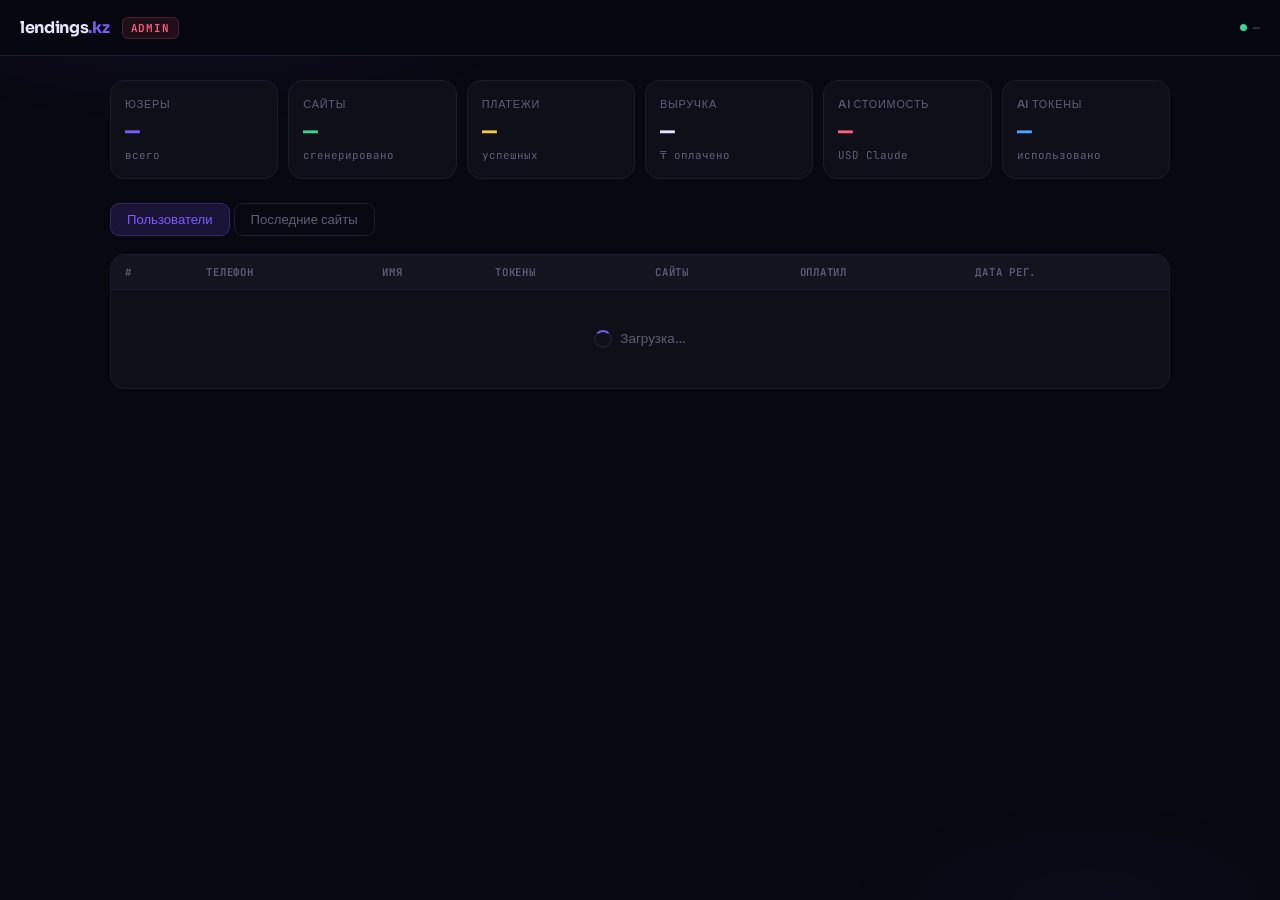
==== templates/admin.html @ 7bd2418b "Overhaul admin: user list, drill-down modal, token grant, payments - Stats: 6 cards (users, sites, p" ====
<!DOCTYPE html>
<html lang="ru">
<head>
<meta charset="UTF-8">
<meta name="viewport" content="width=device-width, initial-scale=1.0">
<title>Admin — lendings.kz</title>
<style>
  @import url('https://fonts.googleapis.com/css2?family=Sora:wght@300;400;500;600;700&family=JetBrains+Mono:wght@400;500&display=swap');
  :root {
    --bg:#080810; --surface:#0f0f18; --surface2:#14141e; --border:#1c1c2c;
    --accent:#7c5cff; --accent-glow:#7c5cff28;
    --text:#e8e4ff; --muted:#5e5e7a; --muted2:#3a3a55;
    --green:#34d896; --yellow:#f5c842; --blue:#4fa3ff; --red:#ff5f7e;
    --mono:'JetBrains Mono',monospace; --radius:14px;
  }
  *,*::before,*::after{margin:0;padding:0;box-sizing:border-box;}
  html{scroll-behavior:smooth;}
  body{font-family:'Sora',-apple-system,sans-serif;background:var(--bg);color:var(--text);min-height:100vh;overflow-x:hidden;}
  body::before{content:'';position:fixed;inset:0;pointer-events:none;z-index:0;
    background:radial-gradient(ellipse 50% 25% at 15% 0%,#7c5cff12 0%,transparent 55%),
               radial-gradient(ellipse 35% 20% at 85% 100%,#4fa3ff08 0%,transparent 55%);}

  /* Header */
  .header{position:sticky;top:0;z-index:100;background:#080810ee;backdrop-filter:blur(24px);
    border-bottom:1px solid var(--border);padding:0 20px;height:56px;
    display:flex;align-items:center;justify-content:space-between;}
  .header-left{display:flex;align-items:center;gap:12px;}
  .logo{font-size:1rem;font-weight:700;letter-spacing:-.02em;}
  .logo span{color:var(--accent);}
  .admin-badge{background:#ff5f7e18;border:1px solid #ff5f7e33;color:var(--red);
    border-radius:6px;padding:3px 8px;font-size:.68rem;font-weight:600;
    text-transform:uppercase;letter-spacing:.08em;font-family:var(--mono);}
  .live-dot{width:7px;height:7px;border-radius:50%;background:var(--green);
    animation:pulse 2s ease-in-out infinite;flex-shrink:0;}
  @keyframes pulse{0%,100%{opacity:1;transform:scale(1)}50%{opacity:.4;transform:scale(.7)}}
  .live-label{font-size:.74rem;color:var(--muted);font-family:var(--mono);display:flex;align-items:center;gap:6px;}

  /* Content */
  .content{position:relative;z-index:1;max-width:1100px;margin:0 auto;padding:24px 20px 60px;}
  @keyframes fadeUp{from{opacity:0;transform:translateY(14px)}to{opacity:1;transform:translateY(0)}}

  /* Stats grid */
  .stats-grid{display:grid;grid-template-columns:repeat(2,1fr);gap:10px;margin-bottom:24px;}
  @media(min-width:640px){.stats-grid{grid-template-columns:repeat(3,1fr);}}
  @media(min-width:900px){.stats-grid{grid-template-columns:repeat(6,1fr);}}
  .stat-card{background:var(--surface);border:1px solid var(--border);border-radius:var(--radius);
    padding:16px 14px;position:relative;overflow:hidden;animation:fadeUp .4s both;}
  .stat-card:nth-child(1){animation-delay:.04s} .stat-card:nth-child(2){animation-delay:.08s}
  .stat-card:nth-child(3){animation-delay:.12s} .stat-card:nth-child(4){animation-delay:.16s}
  .stat-card:nth-child(5){animation-delay:.20s} .stat-card:nth-child(6){animation-delay:.24s}
  .stat-label{font-size:.68rem;font-weight:500;text-transform:uppercase;letter-spacing:.07em;
    color:var(--muted);margin-bottom:8px;}
  .stat-value{font-size:1.55rem;font-weight:700;letter-spacing:-.03em;line-height:1;
    font-family:var(--mono);transition:all .3s;}
  .stat-value.accent{color:var(--accent)} .stat-value.green{color:var(--green)}
  .stat-value.yellow{color:var(--yellow)} .stat-value.blue{color:var(--blue)}
  .stat-value.red{color:var(--red)} .stat-value.white{color:var(--text)}
  .stat-sub{font-size:.68rem;color:var(--muted);margin-top:4px;font-family:var(--mono);}

  /* Tabs */
  .tabs{display:flex;gap:4px;margin-bottom:18px;animation:fadeUp .4s .2s both;}
  .tab-btn{background:none;border:1px solid var(--border);color:var(--muted);
    border-radius:9px;padding:7px 16px;font-family:inherit;font-size:.82rem;
    cursor:pointer;transition:all .2s;}
  .tab-btn:hover{color:var(--text);border-color:var(--muted2);}
  .tab-btn.active{background:var(--accent-glow);border-color:#7c5cff44;color:var(--accent);}

  /* Panel */
  .panel{display:none;} .panel.active{display:block;}

  /* Table */
  .table-wrap{background:var(--surface);border:1px solid var(--border);border-radius:var(--radius);
    overflow:hidden;animation:fadeUp .4s .25s both;}
  .table-scroll{overflow-x:auto;}
  table{width:100%;border-collapse:collapse;font-size:.82rem;}
  thead th{background:var(--surface2);padding:10px 14px;text-align:left;
    font-size:.67rem;font-weight:600;text-transform:uppercase;letter-spacing:.07em;
    color:var(--muted);border-bottom:1px solid var(--border);white-space:nowrap;font-family:var(--mono);}
  tbody tr{border-bottom:1px solid var(--border);transition:background .15s;cursor:pointer;}
  tbody tr:last-child{border-bottom:none;}
  tbody tr:hover{background:#ffffff05;}
  tbody td{padding:11px 14px;vertical-align:middle;white-space:nowrap;}
  td.mono{font-family:var(--mono);font-size:.78rem;color:var(--muted);}
  td.ellipsis{max-width:180px;overflow:hidden;text-overflow:ellipsis;}

  .badge{display:inline-block;border-radius:6px;padding:2px 7px;font-size:.7rem;
    font-weight:600;font-family:var(--mono);}
  .badge-purple{background:var(--accent-glow);border:1px solid #7c5cff33;color:var(--accent);}
  .badge-green{background:#34d89620;border:1px solid #34d89633;color:var(--green);}
  .badge-yellow{background:#f5c84220;border:1px solid #f5c84233;color:var(--yellow);}
  .badge-red{background:#ff5f7e18;border:1px solid #ff5f7e33;color:var(--red);}

  .open-link{display:inline-flex;align-items:center;gap:4px;color:var(--accent);
    text-decoration:none;font-size:.76rem;transition:opacity .15s;}
  .open-link:hover{opacity:.7;}

  /* Loading/empty */
  .state-row td{text-align:center;padding:40px;color:var(--muted);font-size:.84rem;}
  .spinner{display:inline-block;width:18px;height:18px;border:2px solid var(--border);
    border-top-color:var(--accent);border-radius:50%;animation:spin .7s linear infinite;
    margin-right:8px;vertical-align:middle;}
  @keyframes spin{to{transform:rotate(360deg)}}

  /* ── USER DETAIL MODAL ── */
  .modal-overlay{display:none;position:fixed;inset:0;background:#00000099;
    z-index:200;align-items:flex-start;justify-content:center;padding:20px;overflow-y:auto;}
  .modal-overlay.show{display:flex;}
  .modal{background:var(--surface);border:1px solid var(--border);border-radius:20px;
    width:100%;max-width:720px;margin:auto;animation:fadeUp .25s both;}
  .modal-header{display:flex;align-items:center;justify-content:space-between;
    padding:20px 24px;border-bottom:1px solid var(--border);}
  .modal-title{font-size:1rem;font-weight:700;letter-spacing:-.02em;}
  .modal-close{background:none;border:none;color:var(--muted);cursor:pointer;
    width:32px;height:32px;border-radius:8px;display:flex;align-items:center;justify-content:center;
    transition:all .2s;font-size:1.1rem;}
  .modal-close:hover{background:var(--surface2);color:var(--text);}
  .modal-body{padding:20px 24px;display:flex;flex-direction:column;gap:20px;}

  .user-hero{display:flex;align-items:center;gap:14px;}
  .user-avatar{width:48px;height:48px;border-radius:14px;background:var(--accent-glow);
    border:2px solid #7c5cff33;display:flex;align-items:center;justify-content:center;
    font-size:1.2rem;font-weight:700;color:var(--accent);flex-shrink:0;}
  .user-name{font-size:1rem;font-weight:600;margin-bottom:2px;}
  .user-meta{font-size:.78rem;color:var(--muted);font-family:var(--mono);}
  .user-stats{display:flex;gap:10px;flex-wrap:wrap;}
  .user-stat{background:var(--surface2);border:1px solid var(--border);border-radius:10px;
    padding:10px 14px;text-align:center;flex:1;min-width:80px;}
  .user-stat-val{font-size:1.1rem;font-weight:700;font-family:var(--mono);letter-spacing:-.02em;}
  .user-stat-lbl{font-size:.68rem;color:var(--muted);margin-top:2px;}

  /* Add tokens form */
  .add-tokens-form{display:flex;gap:8px;align-items:center;}
  .add-tokens-input{background:var(--surface2);border:1px solid var(--border);color:var(--text);
    border-radius:9px;padding:9px 14px;font-family:var(--mono);font-size:.9rem;
    width:110px;outline:none;transition:border-color .2s;}
  .add-tokens-input:focus{border-color:var(--accent);}
  .add-tokens-btn{background:var(--accent);color:#fff;border:none;border-radius:9px;
    padding:9px 16px;font-family:inherit;font-size:.82rem;font-weight:600;
    cursor:pointer;transition:opacity .15s;white-space:nowrap;}
  .add-tokens-btn:hover{opacity:.88;}
  .add-tokens-result{font-size:.8rem;color:var(--green);font-family:var(--mono);margin-left:4px;}

  /* Sub-section */
  .sub-section-title{font-size:.7rem;font-weight:600;text-transform:uppercase;
    letter-spacing:.08em;color:var(--muted);margin-bottom:10px;}
  .mini-table{width:100%;border-collapse:collapse;font-size:.8rem;}
  .mini-table th{text-align:left;padding:7px 10px;font-size:.66rem;font-weight:600;
    text-transform:uppercase;letter-spacing:.06em;color:var(--muted2);
    border-bottom:1px solid var(--border);}
  .mini-table td{padding:8px 10px;border-bottom:1px solid #ffffff06;vertical-align:middle;}
  .mini-table tr:last-child td{border-bottom:none;}
  .mini-table .mono{font-family:var(--mono);font-size:.74rem;color:var(--muted);}
  .delta-plus{color:var(--green);font-weight:600;font-family:var(--mono);}
  .delta-minus{color:var(--red);font-weight:600;font-family:var(--mono);}
  .empty-sub{font-size:.78rem;color:var(--muted);text-align:center;padding:16px;}
</style>
</head>
<body>

<header class="header">
  <div class="header-left">
    <div class="logo">lendings<span>.kz</span></div>
    <span class="admin-badge">Admin</span>
  </div>
  <div class="live-label">
    <div class="live-dot"></div>
    <span id="liveTs">—</span>
  </div>
</header>

<main class="content">

  <!-- Stats -->
  <div class="stats-grid">
    <div class="stat-card"><div class="stat-label">Юзеры</div><div class="stat-value accent" id="s-users">—</div><div class="stat-sub">всего</div></div>
    <div class="stat-card"><div class="stat-label">Сайты</div><div class="stat-value green" id="s-sites">—</div><div class="stat-sub">сгенерировано</div></div>
    <div class="stat-card"><div class="stat-label">Платежи</div><div class="stat-value yellow" id="s-paid-count">—</div><div class="stat-sub">успешных</div></div>
    <div class="stat-card"><div class="stat-label">Выручка</div><div class="stat-value white" id="s-paid-sum">—</div><div class="stat-sub">₸ оплачено</div></div>
    <div class="stat-card"><div class="stat-label">AI стоимость</div><div class="stat-value red" id="s-cost">—</div><div class="stat-sub">USD Claude</div></div>
    <div class="stat-card"><div class="stat-label">AI токены</div><div class="stat-value blue" id="s-tokens">—</div><div class="stat-sub">использовано</div></div>
  </div>

  <!-- Tabs -->
  <div class="tabs">
    <button class="tab-btn active" onclick="switchTab('users')">Пользователи</button>
    <button class="tab-btn" onclick="switchTab('sites')">Последние сайты</button>
  </div>

  <!-- Users panel -->
  <div class="panel active" id="panel-users">
    <div class="table-wrap">
      <div class="table-scroll">
        <table>
          <thead><tr>
            <th>#</th><th>Телефон</th><th>Имя</th><th>Токены</th>
            <th>Сайты</th><th>Оплатил</th><th>Дата рег.</th>
          </tr></thead>
          <tbody id="users-tbody"><tr class="state-row"><td colspan="7"><span class="spinner"></span>Загрузка…</td></tr></tbody>
        </table>
      </div>
    </div>
  </div>

  <!-- Sites panel -->
  <div class="panel" id="panel-sites">
    <div class="table-wrap">
      <div class="table-scroll">
        <table>
          <thead><tr>
            <th>Телефон</th><th>Имя</th><th>Сайт</th><th>Токены</th><th>Дата</th><th></th>
          </tr></thead>
          <tbody id="sites-tbody"><tr class="state-row"><td colspan="6"><span class="spinner"></span>Загрузка…</td></tr></tbody>
        </table>
      </div>
    </div>
  </div>

</main>

<!-- User detail modal -->
<div class="modal-overlay" id="userModal" onclick="closeModalOutside(event)">
  <div class="modal" id="modalContent">
    <div class="modal-header">
      <div class="modal-title" id="modalTitle">Пользователь</div>
      <button class="modal-close" onclick="closeModal()">✕</button>
    </div>
    <div class="modal-body" id="modalBody">
      <div style="text-align:center;padding:40px;color:var(--muted)"><span class="spinner"></span>Загрузка…</div>
    </div>
  </div>
</div>

<script>
const esc = s => { const d = document.createElement('div'); d.textContent = s??''; return d.innerHTML; };
const fmt = n => n >= 1e6 ? (n/1e6).toFixed(1)+'M' : n >= 1e3 ? (n/1e3).toFixed(1)+'K' : String(n??0);

function setVal(id, v) {
  const el = document.getElementById(id);
  if (el && el.textContent !== String(v)) el.textContent = v;
}

function switchTab(tab) {
  document.querySelectorAll('.tab-btn').forEach((b,i) => b.classList.toggle('active', ['users','sites'][i] === tab));
  document.querySelectorAll('.panel').forEach(p => p.classList.remove('active'));
  document.getElementById('panel-' + tab).classList.add('active');
}

// ── Stats ──
async function loadStats() {
  const r = await fetch('/admin/api/stats', {cache:'no-store'});
  const d = await r.json();
  setVal('s-users', d.users ?? '—');
  setVal('s-sites', d.sites ?? '—');
  setVal('s-paid-count', d.paid_count ?? 0);
  setVal('s-paid-sum', (d.paid_sum ?? 0).toLocaleString('ru') + ' ₸');
  setVal('s-cost', d.total_cost != null ? '$' + Number(d.total_cost).toFixed(4) : '—');
  setVal('s-tokens', fmt(d.total_tokens));

  // recent sites
  const tbody = document.getElementById('sites-tbody');
  if (!d.recent_sites?.length) {
    tbody.innerHTML = '<tr class="state-row"><td colspan="6">Сайтов пока нет</td></tr>';
  } else {
    tbody.innerHTML = d.recent_sites.map(s => `
      <tr onclick="openUser(${s.user_id})">
        <td class="mono">${esc(s.phone)}</td>
        <td>${esc(s.name||'—')}</td>
        <td class="ellipsis" title="${esc(s.title)}">${esc(s.title||'—')}</td>
        <td><span class="badge badge-purple">${esc(String(s.tokens_used??0))}</span></td>
        <td class="mono">${esc((s.created||'').slice(0,10))}</td>
        <td><a href="/site/${esc(s.slug)}" target="_blank" class="open-link" onclick="e=>e.stopPropagation()">
          Открыть <svg width="10" height="10" viewBox="0 0 24 24" fill="none" stroke="currentColor" stroke-width="2.5" stroke-linecap="round"><line x1="7" y1="17" x2="17" y2="7"/><polyline points="7 7 17 7 17 17"/></svg>
        </a></td>
      </tr>`).join('');
  }

  // ts
  const now = new Date();
  const pad = n => String(n).padStart(2,'0');
  document.getElementById('liveTs').textContent = `обновлено ${pad(now.getHours())}:${pad(now.getMinutes())}:${pad(now.getSeconds())}`;
}

// ── Users ──
async function loadUsers() {
  const r = await fetch('/admin/api/users', {cache:'no-store'});
  const users = await r.json();
  const tbody = document.getElementById('users-tbody');
  if (!users.length) {
    tbody.innerHTML = '<tr class="state-row"><td colspan="7">Юзеров нет</td></tr>';
    return;
  }
  tbody.innerHTML = users.map((u,i) => `
    <tr onclick="openUser(${u.id})">
      <td class="mono" style="color:var(--muted2)">${i+1}</td>
      <td class="mono">${esc(u.phone)}</td>
      <td>${esc(u.name||'—')}</td>
      <td><span class="badge badge-purple">${u.tokens}</span></td>
      <td><span class="badge badge-green">${u.sites_count}</span></td>
      <td>${u.paid_total > 0 ? `<span class="badge badge-yellow">${Number(u.paid_total).toLocaleString('ru')} ₸</span>` : '<span style="color:var(--muted2)">—</span>'}</td>
      <td class="mono">${esc((u.created||'').slice(0,10))}</td>
    </tr>`).join('');
}

// ── User detail modal ──
async function openUser(uid) {
  document.getElementById('userModal').classList.add('show');
  document.getElementById('modalBody').innerHTML = '<div style="text-align:center;padding:40px;color:var(--muted)"><span class="spinner"></span>Загрузка…</div>';

  const r = await fetch(`/admin/api/user/${uid}`, {cache:'no-store'});
  const d = await r.json();
  const u = d.user;

  document.getElementById('modalTitle').textContent = u.name || u.phone;

  const paidTotal = d.payments.filter(p=>p.status==='paid').reduce((s,p)=>s+p.amount,0);
  const genCount  = d.token_log.filter(l=>l.delta<0).length;

  const sitesHtml = d.sites.length ? `
    <table class="mini-table">
      <thead><tr><th>Сайт</th><th>Токены</th><th>Дата</th><th></th></tr></thead>
      <tbody>${d.sites.map(s=>`
        <tr>
          <td class="ellipsis" style="max-width:200px" title="${esc(s.title)}">${esc(s.title||s.slug)}</td>
          <td><span class="badge badge-purple">${s.tokens_used}</span></td>
          <td class="mono">${esc((s.created||'').slice(0,10))}</td>
          <td><a href="/site/${esc(s.slug)}" target="_blank" class="open-link">↗</a></td>
        </tr>`).join('')}
      </tbody>
    </table>` : '<div class="empty-sub">Сайтов нет</div>';

  const logHtml = d.token_log.length ? `
    <table class="mini-table">
      <thead><tr><th>Δ</th><th>Причина</th><th>Дата</th></tr></thead>
      <tbody>${d.token_log.slice(0,15).map(l=>`
        <tr>
          <td class="${l.delta>0?'delta-plus':'delta-minus'}">${l.delta>0?'+':''}${l.delta}</td>
          <td style="font-size:.78rem">${esc(l.reason||'—')}</td>
          <td class="mono">${esc((l.ts||'').slice(0,10))}</td>
        </tr>`).join('')}
      </tbody>
    </table>` : '<div class="empty-sub">Операций нет</div>';

  const paymentsHtml = d.payments.length ? `
    <table class="mini-table">
      <thead><tr><th>Сумма</th><th>Токены</th><th>Статус</th><th>Дата</th></tr></thead>
      <tbody>${d.payments.map(p=>`
        <tr>
          <td class="mono">${Number(p.amount).toLocaleString('ru')} ₸</td>
          <td><span class="badge badge-purple">+${p.tokens}</span></td>
          <td>${p.status==='paid'?'<span class="badge badge-green">paid</span>':p.status==='pending'?'<span class="badge badge-yellow">pending</span>':'<span class="badge badge-red">'+esc(p.status)+'</span>'}</td>
          <td class="mono">${esc((p.created||'').slice(0,10))}</td>
        </tr>`).join('')}
      </tbody>
    </table>` : '<div class="empty-sub">Платежей нет</div>';

  document.getElementById('modalBody').innerHTML = `
    <div class="user-hero">
      <div class="user-avatar">${esc((u.name||u.phone).slice(0,1).toUpperCase())}</div>
      <div>
        <div class="user-name">${esc(u.name||'Без имени')}</div>
        <div class="user-meta">${esc(u.phone)} · ID ${u.id} · с ${esc((u.created||'').slice(0,10))}</div>
      </div>
    </div>

    <div class="user-stats">
      <div class="user-stat"><div class="user-stat-val" style="color:var(--accent)">${u.tokens}</div><div class="user-stat-lbl">токенов</div></div>
      <div class="user-stat"><div class="user-stat-val" style="color:var(--green)">${d.sites.length}</div><div class="user-stat-lbl">сайтов</div></div>
      <div class="user-stat"><div class="user-stat-val">${genCount}</div><div class="user-stat-lbl">генераций</div></div>
      <div class="user-stat"><div class="user-stat-val" style="color:var(--yellow)">${paidTotal>0?Number(paidTotal).toLocaleString('ru')+' ₸':'—'}</div><div class="user-stat-lbl">оплатил</div></div>
    </div>

    <div>
      <div class="sub-section-title">Начислить токены</div>
      <div class="add-tokens-form">
        <input type="number" class="add-tokens-input" id="addAmt" placeholder="100" min="1" max="9999">
        <button class="add-tokens-btn" onclick="addTokens(${u.id})">+ Начислить</button>
        <span class="add-tokens-result" id="addResult"></span>
      </div>
    </div>

    <div>
      <div class="sub-section-title">Сайты (${d.sites.length})</div>
      ${sitesHtml}
    </div>

    <div>
      <div class="sub-section-title">Платежи (${d.payments.length})</div>
      ${paymentsHtml}
    </div>

    <div>
      <div class="sub-section-title">История токенов</div>
      ${logHtml}
    </div>
  `;
}

async function addTokens(uid) {
  const amt = parseInt(document.getElementById('addAmt').value);
  if (!amt || amt < 1) return;
  const r = await fetch(`/admin/api/user/${uid}/add-tokens`, {
    method:'POST', headers:{'Content-Type':'application/json'},
    body: JSON.stringify({amount: amt})
  });
  const d = await r.json();
  if (d.ok) {
    document.getElementById('addResult').textContent = `✓ баланс: ${d.tokens}`;
    loadUsers(); loadStats();
  }
}

function closeModal() { document.getElementById('userModal').classList.remove('show'); }
function closeModalOutside(e) { if (e.target === document.getElementById('userModal')) closeModal(); }
document.addEventListener('keydown', e => { if (e.key === 'Escape') closeModal(); });

// Init
(async function() {
  await Promise.all([loadStats(), loadUsers()]);
  setInterval(() => { loadStats(); loadUsers(); }, 30000);
})();
</script>
</body>
</html>
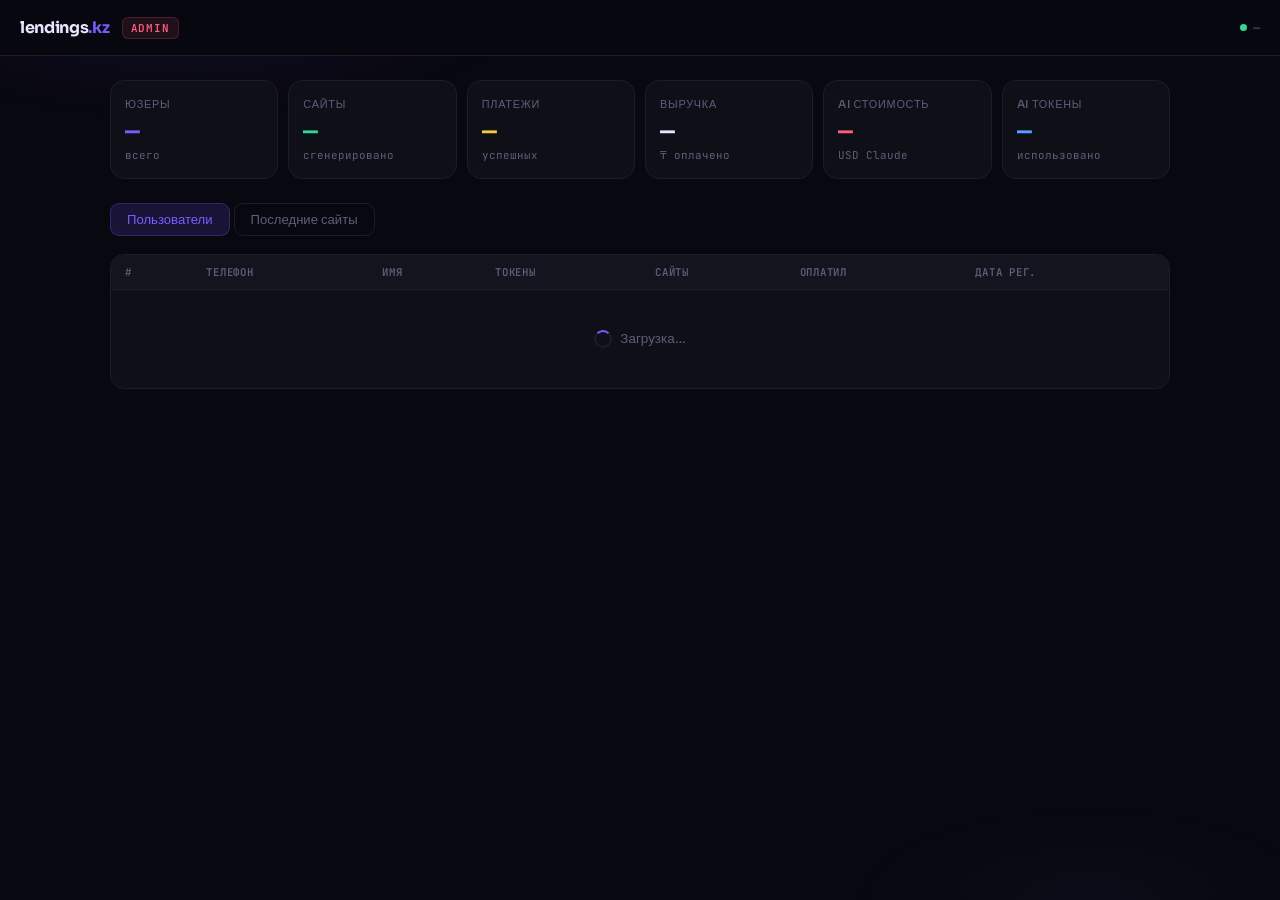
==== commit 2e0e5bdb: "Admin modal: show full token breakdown per site and per log entry - admin_user_detail() now fetches " ====
--- a/templates/admin.html
+++ b/templates/admin.html
@@ -315,13 +315,18 @@
   const paidTotal = d.payments.filter(p=>p.status==='paid').reduce((s,p)=>s+p.amount,0);
   const genCount  = d.token_log.filter(l=>l.delta<0).length;
 
+  const fmtK = n => n ? (n/1000).toFixed(1)+'K' : '—';
   const sitesHtml = d.sites.length ? `
     <table class="mini-table">
-      <thead><tr><th>Сайт</th><th>Токены</th><th>Дата</th><th></th></tr></thead>
+      <thead><tr><th>Сайт</th><th>Плат.токены</th><th>Чат (in/out)</th><th>Генерация (in/out)</th><th>Кэш</th><th>Стоимость</th><th>Дата</th><th></th></tr></thead>
       <tbody>${d.sites.map(s=>`
         <tr>
-          <td class="ellipsis" style="max-width:200px" title="${esc(s.title)}">${esc(s.title||s.slug)}</td>
+          <td class="ellipsis" style="max-width:140px" title="${esc(s.title)}">${esc(s.title||s.slug)}</td>
           <td><span class="badge badge-purple">${s.tokens_used}</span></td>
+          <td class="mono" style="color:#4fa3ff">${fmtK(s.chat_in)} / ${fmtK(s.chat_out)}</td>
+          <td class="mono" style="color:#a084ff">${fmtK(s.gen_in)} / ${fmtK(s.gen_out)}</td>
+          <td class="mono" style="color:var(--green)">${fmtK(s.cache_read)}</td>
+          <td class="mono" style="color:var(--yellow)">${s.cost_usd ? '$'+Number(s.cost_usd).toFixed(4) : '—'}</td>
           <td class="mono">${esc((s.created||'').slice(0,10))}</td>
           <td><a href="/site/${esc(s.slug)}" target="_blank" class="open-link">↗</a></td>
         </tr>`).join('')}
@@ -330,11 +335,13 @@
 
   const logHtml = d.token_log.length ? `
     <table class="mini-table">
-      <thead><tr><th>Δ</th><th>Причина</th><th>Дата</th></tr></thead>
+      <thead><tr><th>Δ</th><th>Причина</th><th>Claude in/out</th><th>Стоимость</th><th>Дата</th></tr></thead>
       <tbody>${d.token_log.slice(0,15).map(l=>`
         <tr>
           <td class="${l.delta>0?'delta-plus':'delta-minus'}">${l.delta>0?'+':''}${l.delta}</td>
           <td style="font-size:.78rem">${esc(l.reason||'—')}</td>
+          <td class="mono" style="color:#6b8aff;font-size:.72rem">${l.claude_in||l.claude_out ? fmtK(l.claude_in)+' / '+fmtK(l.claude_out) : '—'}</td>
+          <td class="mono" style="color:var(--yellow);font-size:.72rem">${l.cost_usd ? '$'+Number(l.cost_usd).toFixed(4) : '—'}</td>
           <td class="mono">${esc((l.ts||'').slice(0,10))}</td>
         </tr>`).join('')}
       </tbody>
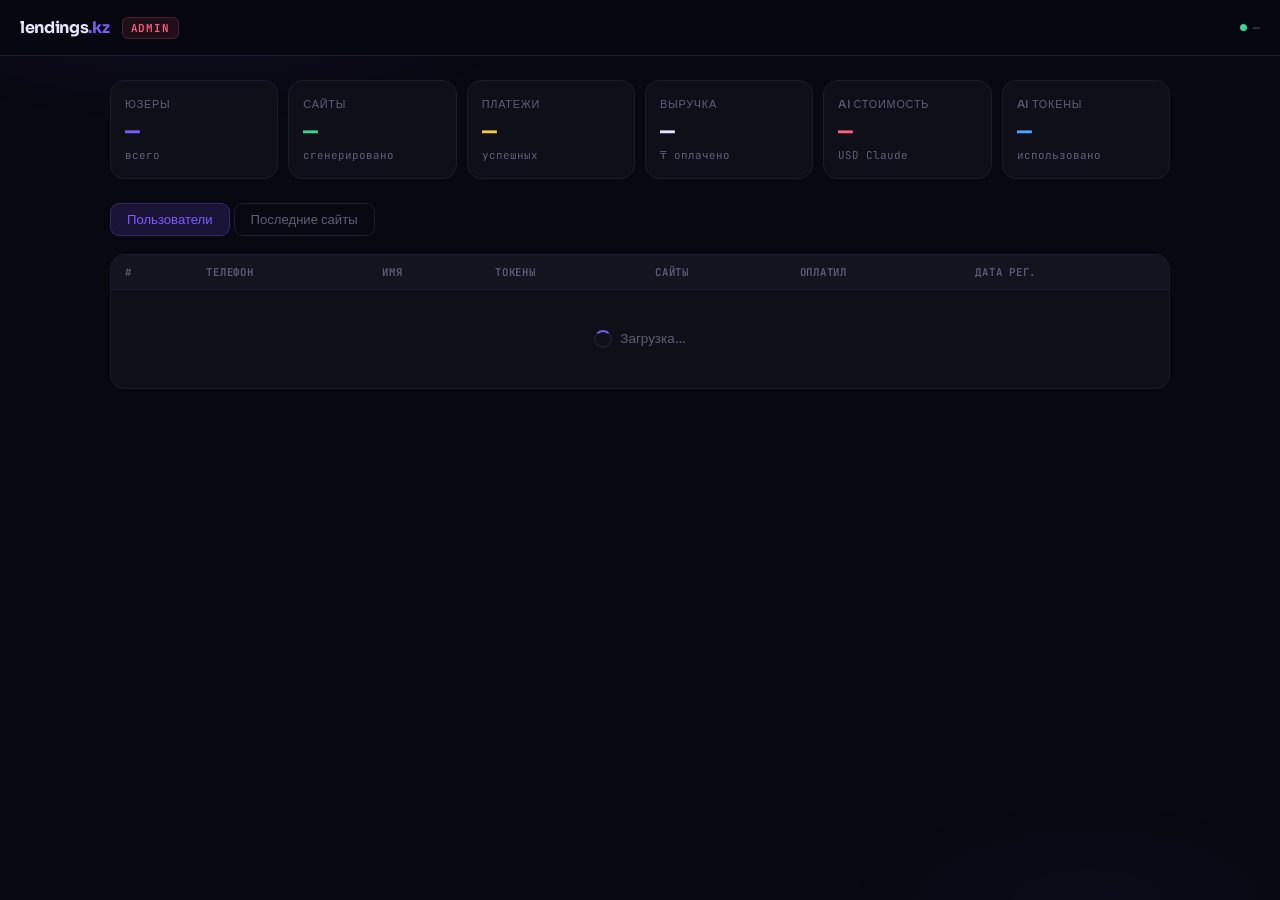
==== commit 647c03c1: "Admin modal: redesign site cards and token log for clarity - Sites: cards instead of wide table — to" ====
--- a/templates/admin.html
+++ b/templates/admin.html
@@ -106,53 +106,101 @@
     z-index:200;align-items:flex-start;justify-content:center;padding:20px;overflow-y:auto;}
   .modal-overlay.show{display:flex;}
   .modal{background:var(--surface);border:1px solid var(--border);border-radius:20px;
-    width:100%;max-width:720px;margin:auto;animation:fadeUp .25s both;}
+    width:100%;max-width:680px;margin:auto;animation:fadeUp .25s both;}
   .modal-header{display:flex;align-items:center;justify-content:space-between;
-    padding:20px 24px;border-bottom:1px solid var(--border);}
-  .modal-title{font-size:1rem;font-weight:700;letter-spacing:-.02em;}
+    padding:18px 22px;border-bottom:1px solid var(--border);}
+  .modal-title{font-size:.95rem;font-weight:700;letter-spacing:-.02em;}
   .modal-close{background:none;border:none;color:var(--muted);cursor:pointer;
-    width:32px;height:32px;border-radius:8px;display:flex;align-items:center;justify-content:center;
-    transition:all .2s;font-size:1.1rem;}
+    width:30px;height:30px;border-radius:8px;display:flex;align-items:center;justify-content:center;
+    transition:all .2s;font-size:1rem;}
   .modal-close:hover{background:var(--surface2);color:var(--text);}
-  .modal-body{padding:20px 24px;display:flex;flex-direction:column;gap:20px;}
-
+  .modal-body{padding:18px 22px;display:flex;flex-direction:column;gap:18px;}
+
+  /* User hero */
   .user-hero{display:flex;align-items:center;gap:14px;}
-  .user-avatar{width:48px;height:48px;border-radius:14px;background:var(--accent-glow);
+  .user-avatar{width:44px;height:44px;border-radius:13px;background:var(--accent-glow);
     border:2px solid #7c5cff33;display:flex;align-items:center;justify-content:center;
-    font-size:1.2rem;font-weight:700;color:var(--accent);flex-shrink:0;}
-  .user-name{font-size:1rem;font-weight:600;margin-bottom:2px;}
-  .user-meta{font-size:.78rem;color:var(--muted);font-family:var(--mono);}
-  .user-stats{display:flex;gap:10px;flex-wrap:wrap;}
+    font-size:1.1rem;font-weight:700;color:var(--accent);flex-shrink:0;}
+  .user-name{font-size:.95rem;font-weight:600;margin-bottom:2px;}
+  .user-meta{font-size:.74rem;color:var(--muted);font-family:var(--mono);}
+
+  /* Stats row */
+  .user-stats{display:grid;grid-template-columns:repeat(4,1fr);gap:8px;}
   .user-stat{background:var(--surface2);border:1px solid var(--border);border-radius:10px;
-    padding:10px 14px;text-align:center;flex:1;min-width:80px;}
-  .user-stat-val{font-size:1.1rem;font-weight:700;font-family:var(--mono);letter-spacing:-.02em;}
-  .user-stat-lbl{font-size:.68rem;color:var(--muted);margin-top:2px;}
-
-  /* Add tokens form */
+    padding:10px 12px;text-align:center;}
+  .user-stat-val{font-size:1rem;font-weight:700;font-family:var(--mono);letter-spacing:-.02em;}
+  .user-stat-lbl{font-size:.64rem;color:var(--muted);margin-top:2px;text-transform:uppercase;letter-spacing:.04em;}
+
+  /* Add tokens */
   .add-tokens-form{display:flex;gap:8px;align-items:center;}
   .add-tokens-input{background:var(--surface2);border:1px solid var(--border);color:var(--text);
-    border-radius:9px;padding:9px 14px;font-family:var(--mono);font-size:.9rem;
-    width:110px;outline:none;transition:border-color .2s;}
+    border-radius:9px;padding:8px 12px;font-family:var(--mono);font-size:.88rem;
+    width:100px;outline:none;transition:border-color .2s;}
   .add-tokens-input:focus{border-color:var(--accent);}
   .add-tokens-btn{background:var(--accent);color:#fff;border:none;border-radius:9px;
-    padding:9px 16px;font-family:inherit;font-size:.82rem;font-weight:600;
+    padding:8px 14px;font-family:inherit;font-size:.8rem;font-weight:600;
     cursor:pointer;transition:opacity .15s;white-space:nowrap;}
   .add-tokens-btn:hover{opacity:.88;}
-  .add-tokens-result{font-size:.8rem;color:var(--green);font-family:var(--mono);margin-left:4px;}
+  .add-tokens-result{font-size:.78rem;color:var(--green);font-family:var(--mono);}
 
   /* Sub-section */
-  .sub-section-title{font-size:.7rem;font-weight:600;text-transform:uppercase;
-    letter-spacing:.08em;color:var(--muted);margin-bottom:10px;}
-  .mini-table{width:100%;border-collapse:collapse;font-size:.8rem;}
-  .mini-table th{text-align:left;padding:7px 10px;font-size:.66rem;font-weight:600;
-    text-transform:uppercase;letter-spacing:.06em;color:var(--muted2);
-    border-bottom:1px solid var(--border);}
-  .mini-table td{padding:8px 10px;border-bottom:1px solid #ffffff06;vertical-align:middle;}
-  .mini-table tr:last-child td{border-bottom:none;}
-  .mini-table .mono{font-family:var(--mono);font-size:.74rem;color:var(--muted);}
-  .delta-plus{color:var(--green);font-weight:600;font-family:var(--mono);}
-  .delta-minus{color:var(--red);font-weight:600;font-family:var(--mono);}
-  .empty-sub{font-size:.78rem;color:var(--muted);text-align:center;padding:16px;}
+  .sub-title{font-size:.68rem;font-weight:600;text-transform:uppercase;
+    letter-spacing:.08em;color:var(--muted);margin-bottom:10px;
+    display:flex;align-items:center;gap:8px;}
+  .sub-title::after{content:'';flex:1;height:1px;background:var(--border);}
+
+  /* Site cards */
+  .site-cards{display:flex;flex-direction:column;gap:8px;}
+  .site-card-m{background:var(--surface2);border:1px solid var(--border);border-radius:12px;
+    padding:12px 14px;transition:border-color .2s;}
+  .site-card-m:hover{border-color:#7c5cff33;}
+  .site-card-top{display:flex;align-items:flex-start;justify-content:space-between;gap:10px;margin-bottom:10px;}
+  .site-card-title{font-size:.84rem;font-weight:600;line-height:1.3;
+    overflow:hidden;text-overflow:ellipsis;white-space:nowrap;max-width:300px;}
+  .site-card-date{font-size:.7rem;color:var(--muted);font-family:var(--mono);flex-shrink:0;}
+  .site-card-meta{display:flex;gap:6px;align-items:center;flex-wrap:wrap;margin-bottom:10px;}
+  /* Token breakdown bars */
+  .tok-grid{display:grid;grid-template-columns:1fr 1fr;gap:6px;}
+  .tok-row{background:#ffffff05;border-radius:7px;padding:6px 10px;
+    display:flex;align-items:center;justify-content:space-between;gap:8px;}
+  .tok-label{font-size:.66rem;text-transform:uppercase;letter-spacing:.05em;color:var(--muted);white-space:nowrap;}
+  .tok-val{font-size:.76rem;font-weight:600;font-family:var(--mono);}
+  .tok-in{color:var(--blue);}
+  .tok-out{color:var(--accent);}
+  .tok-cache{color:var(--green);}
+  .tok-cost{color:var(--yellow);}
+  .tok-platform{color:#e8e4ff;}
+  .site-open-link{display:inline-flex;align-items:center;gap:4px;font-size:.74rem;
+    color:var(--accent);text-decoration:none;transition:opacity .15s;}
+  .site-open-link:hover{opacity:.7;}
+
+  /* Log timeline */
+  .log-list{display:flex;flex-direction:column;gap:1px;}
+  .log-row{display:flex;align-items:center;gap:10px;padding:8px 10px;
+    background:var(--surface2);border-radius:0;}
+  .log-row:first-child{border-radius:9px 9px 0 0;}
+  .log-row:last-child{border-radius:0 0 9px 9px;}
+  .log-row:only-child{border-radius:9px;}
+  .log-delta{font-size:.84rem;font-weight:700;font-family:var(--mono);width:36px;flex-shrink:0;text-align:right;}
+  .log-plus{color:var(--green);} .log-minus{color:var(--red);}
+  .log-reason{font-size:.78rem;color:var(--text);flex:1;
+    overflow:hidden;text-overflow:ellipsis;white-space:nowrap;}
+  .log-sub{font-size:.68rem;color:var(--muted);font-family:var(--mono);white-space:nowrap;}
+  .log-date{font-size:.68rem;color:var(--muted2);font-family:var(--mono);flex-shrink:0;}
+
+  /* Payments */
+  .pay-list{display:flex;flex-direction:column;gap:1px;}
+  .pay-row{display:flex;align-items:center;gap:10px;padding:8px 10px;
+    background:var(--surface2);}
+  .pay-row:first-child{border-radius:9px 9px 0 0;}
+  .pay-row:last-child{border-radius:0 0 9px 9px;}
+  .pay-row:only-child{border-radius:9px;}
+  .pay-amount{font-size:.88rem;font-weight:700;font-family:var(--mono);flex-shrink:0;}
+  .pay-info{flex:1;font-size:.74rem;color:var(--muted);}
+  .pay-date{font-size:.68rem;color:var(--muted2);font-family:var(--mono);flex-shrink:0;}
+
+  .empty-sub{font-size:.78rem;color:var(--muted);text-align:center;padding:20px;
+    background:var(--surface2);border-radius:9px;}
 </style>
 </head>
 <body>
@@ -315,50 +363,82 @@
   const paidTotal = d.payments.filter(p=>p.status==='paid').reduce((s,p)=>s+p.amount,0);
   const genCount  = d.token_log.filter(l=>l.delta<0).length;
 
-  const fmtK = n => n ? (n/1000).toFixed(1)+'K' : '—';
-  const sitesHtml = d.sites.length ? `
-    <table class="mini-table">
-      <thead><tr><th>Сайт</th><th>Плат.токены</th><th>Чат (in/out)</th><th>Генерация (in/out)</th><th>Кэш</th><th>Стоимость</th><th>Дата</th><th></th></tr></thead>
-      <tbody>${d.sites.map(s=>`
-        <tr>
-          <td class="ellipsis" style="max-width:140px" title="${esc(s.title)}">${esc(s.title||s.slug)}</td>
-          <td><span class="badge badge-purple">${s.tokens_used}</span></td>
-          <td class="mono" style="color:#4fa3ff">${fmtK(s.chat_in)} / ${fmtK(s.chat_out)}</td>
-          <td class="mono" style="color:#a084ff">${fmtK(s.gen_in)} / ${fmtK(s.gen_out)}</td>
-          <td class="mono" style="color:var(--green)">${fmtK(s.cache_read)}</td>
-          <td class="mono" style="color:var(--yellow)">${s.cost_usd ? '$'+Number(s.cost_usd).toFixed(4) : '—'}</td>
-          <td class="mono">${esc((s.created||'').slice(0,10))}</td>
-          <td><a href="/site/${esc(s.slug)}" target="_blank" class="open-link">↗</a></td>
-        </tr>`).join('')}
-      </tbody>
-    </table>` : '<div class="empty-sub">Сайтов нет</div>';
-
-  const logHtml = d.token_log.length ? `
-    <table class="mini-table">
-      <thead><tr><th>Δ</th><th>Причина</th><th>Claude in/out</th><th>Стоимость</th><th>Дата</th></tr></thead>
-      <tbody>${d.token_log.slice(0,15).map(l=>`
-        <tr>
-          <td class="${l.delta>0?'delta-plus':'delta-minus'}">${l.delta>0?'+':''}${l.delta}</td>
-          <td style="font-size:.78rem">${esc(l.reason||'—')}</td>
-          <td class="mono" style="color:#6b8aff;font-size:.72rem">${l.claude_in||l.claude_out ? fmtK(l.claude_in)+' / '+fmtK(l.claude_out) : '—'}</td>
-          <td class="mono" style="color:var(--yellow);font-size:.72rem">${l.cost_usd ? '$'+Number(l.cost_usd).toFixed(4) : '—'}</td>
-          <td class="mono">${esc((l.ts||'').slice(0,10))}</td>
-        </tr>`).join('')}
-      </tbody>
-    </table>` : '<div class="empty-sub">Операций нет</div>';
-
-  const paymentsHtml = d.payments.length ? `
-    <table class="mini-table">
-      <thead><tr><th>Сумма</th><th>Токены</th><th>Статус</th><th>Дата</th></tr></thead>
-      <tbody>${d.payments.map(p=>`
-        <tr>
-          <td class="mono">${Number(p.amount).toLocaleString('ru')} ₸</td>
-          <td><span class="badge badge-purple">+${p.tokens}</span></td>
-          <td>${p.status==='paid'?'<span class="badge badge-green">paid</span>':p.status==='pending'?'<span class="badge badge-yellow">pending</span>':'<span class="badge badge-red">'+esc(p.status)+'</span>'}</td>
-          <td class="mono">${esc((p.created||'').slice(0,10))}</td>
-        </tr>`).join('')}
-      </tbody>
-    </table>` : '<div class="empty-sub">Платежей нет</div>';
+  const fmtK  = n => n ? (n>=1000 ? (n/1000).toFixed(1)+'K' : String(n)) : '—';
+  const fmtReason = r => {
+    if (!r) return 'Начальные токены';
+    if (r.startsWith('site_generate:')) return 'Генерация сайта';
+    if (r.startsWith('kaspi_payment:')) return 'Пополнение Kaspi';
+    if (r === 'admin_grant') return 'Начислено админом';
+    return r;
+  };
+
+  // Site cards with token breakdown
+  const sitesHtml = d.sites.length
+    ? `<div class="site-cards">${d.sites.map(s => {
+        const hasMetrics = s.chat_in || s.gen_in;
+        return `
+        <div class="site-card-m">
+          <div class="site-card-top">
+            <div class="site-card-title" title="${esc(s.title)}">${esc(s.title||s.slug)}</div>
+            <div style="display:flex;align-items:center;gap:8px;flex-shrink:0">
+              <span class="badge badge-purple">${s.tokens_used} tok</span>
+              <a href="/site/${esc(s.slug)}" target="_blank" class="site-open-link">
+                Открыть <svg width="10" height="10" viewBox="0 0 24 24" fill="none" stroke="currentColor" stroke-width="2.5" stroke-linecap="round"><line x1="7" y1="17" x2="17" y2="7"/><polyline points="7 7 17 7 17 17"/></svg>
+              </a>
+            </div>
+          </div>
+          ${hasMetrics ? `
+          <div class="tok-grid">
+            <div class="tok-row">
+              <span class="tok-label">Чат</span>
+              <span><span class="tok-val tok-in">${fmtK(s.chat_in)}</span> <span style="color:var(--muted2);font-size:.62rem">IN</span>
+                    <span style="margin:0 3px;color:var(--muted2)">/</span>
+                    <span class="tok-val tok-out">${fmtK(s.chat_out)}</span> <span style="color:var(--muted2);font-size:.62rem">OUT</span></span>
+            </div>
+            <div class="tok-row">
+              <span class="tok-label">Генерация</span>
+              <span><span class="tok-val tok-in">${fmtK(s.gen_in)}</span> <span style="color:var(--muted2);font-size:.62rem">IN</span>
+                    <span style="margin:0 3px;color:var(--muted2)">/</span>
+                    <span class="tok-val tok-out">${fmtK(s.gen_out)}</span> <span style="color:var(--muted2);font-size:.62rem">OUT</span></span>
+            </div>
+            <div class="tok-row">
+              <span class="tok-label">Кэш (сэконом.)</span>
+              <span class="tok-val tok-cache">${fmtK(s.cache_read)}</span>
+            </div>
+            <div class="tok-row">
+              <span class="tok-label">Стоимость</span>
+              <span class="tok-val tok-cost">${s.cost_usd ? '$'+Number(s.cost_usd).toFixed(4) : '—'}</span>
+            </div>
+          </div>` : '<div style="font-size:.72rem;color:var(--muted2);padding:2px 0">Метрики недоступны (старый сайт)</div>'}
+          <div style="margin-top:8px;font-size:.68rem;color:var(--muted2);font-family:var(--mono)">${esc((s.created||'').slice(0,16).replace('T',' '))}</div>
+        </div>`}).join('')}
+      </div>`
+    : '<div class="empty-sub">Сайтов нет</div>';
+
+  // Token log as clean timeline
+  const logHtml = d.token_log.length
+    ? `<div class="log-list">${d.token_log.slice(0,15).map(l=>`
+        <div class="log-row">
+          <div class="log-delta ${l.delta>0?'log-plus':'log-minus'}">${l.delta>0?'+':''}${l.delta}</div>
+          <div style="flex:1;min-width:0">
+            <div class="log-reason">${esc(fmtReason(l.reason))}</div>
+            ${l.claude_in||l.claude_out ? `<div style="font-size:.66rem;color:var(--muted);font-family:var(--mono);margin-top:1px">${fmtK(l.claude_in)} in · ${fmtK(l.claude_out)} out${l.cost_usd?' · <span style="color:var(--yellow)">$'+Number(l.cost_usd).toFixed(4)+'</span>':''}</div>` : ''}
+          </div>
+          <div class="log-date">${esc((l.ts||'').slice(0,10))}</div>
+        </div>`).join('')}
+      </div>`
+    : '<div class="empty-sub">Операций нет</div>';
+
+  // Payments
+  const paymentsHtml = d.payments.length
+    ? `<div class="pay-list">${d.payments.map(p=>`
+        <div class="pay-row">
+          <div class="pay-amount" style="color:${p.status==='paid'?'var(--green)':'var(--muted)'}">${Number(p.amount).toLocaleString('ru')} ₸</div>
+          <div class="pay-info">+${p.tokens} токенов · <span style="color:${p.status==='paid'?'var(--green)':p.status==='pending'?'var(--yellow)':'var(--red)'}">${p.status}</span></div>
+          <div class="pay-date">${esc((p.created||'').slice(0,10))}</div>
+        </div>`).join('')}
+      </div>`
+    : '<div class="empty-sub">Платежей нет</div>';
 
   document.getElementById('modalBody').innerHTML = `
     <div class="user-hero">
@@ -370,14 +450,26 @@
     </div>
 
     <div class="user-stats">
-      <div class="user-stat"><div class="user-stat-val" style="color:var(--accent)">${u.tokens}</div><div class="user-stat-lbl">токенов</div></div>
-      <div class="user-stat"><div class="user-stat-val" style="color:var(--green)">${d.sites.length}</div><div class="user-stat-lbl">сайтов</div></div>
-      <div class="user-stat"><div class="user-stat-val">${genCount}</div><div class="user-stat-lbl">генераций</div></div>
-      <div class="user-stat"><div class="user-stat-val" style="color:var(--yellow)">${paidTotal>0?Number(paidTotal).toLocaleString('ru')+' ₸':'—'}</div><div class="user-stat-lbl">оплатил</div></div>
+      <div class="user-stat">
+        <div class="user-stat-val" style="color:var(--accent)">${u.tokens}</div>
+        <div class="user-stat-lbl">токенов</div>
+      </div>
+      <div class="user-stat">
+        <div class="user-stat-val" style="color:var(--green)">${d.sites.length}</div>
+        <div class="user-stat-lbl">сайтов</div>
+      </div>
+      <div class="user-stat">
+        <div class="user-stat-val">${genCount}</div>
+        <div class="user-stat-lbl">генераций</div>
+      </div>
+      <div class="user-stat">
+        <div class="user-stat-val" style="color:var(--yellow)">${paidTotal>0?Number(paidTotal).toLocaleString('ru')+' ₸':'—'}</div>
+        <div class="user-stat-lbl">оплатил</div>
+      </div>
     </div>
 
     <div>
-      <div class="sub-section-title">Начислить токены</div>
+      <div class="sub-title">Начислить токены</div>
       <div class="add-tokens-form">
         <input type="number" class="add-tokens-input" id="addAmt" placeholder="100" min="1" max="9999">
         <button class="add-tokens-btn" onclick="addTokens(${u.id})">+ Начислить</button>
@@ -386,17 +478,17 @@
     </div>
 
     <div>
-      <div class="sub-section-title">Сайты (${d.sites.length})</div>
+      <div class="sub-title">Сайты · ${d.sites.length}</div>
       ${sitesHtml}
     </div>
 
     <div>
-      <div class="sub-section-title">Платежи (${d.payments.length})</div>
+      <div class="sub-title">Платежи · ${d.payments.length}</div>
       ${paymentsHtml}
     </div>
 
     <div>
-      <div class="sub-section-title">История токенов</div>
+      <div class="sub-title">История токенов</div>
       ${logHtml}
     </div>
   `;
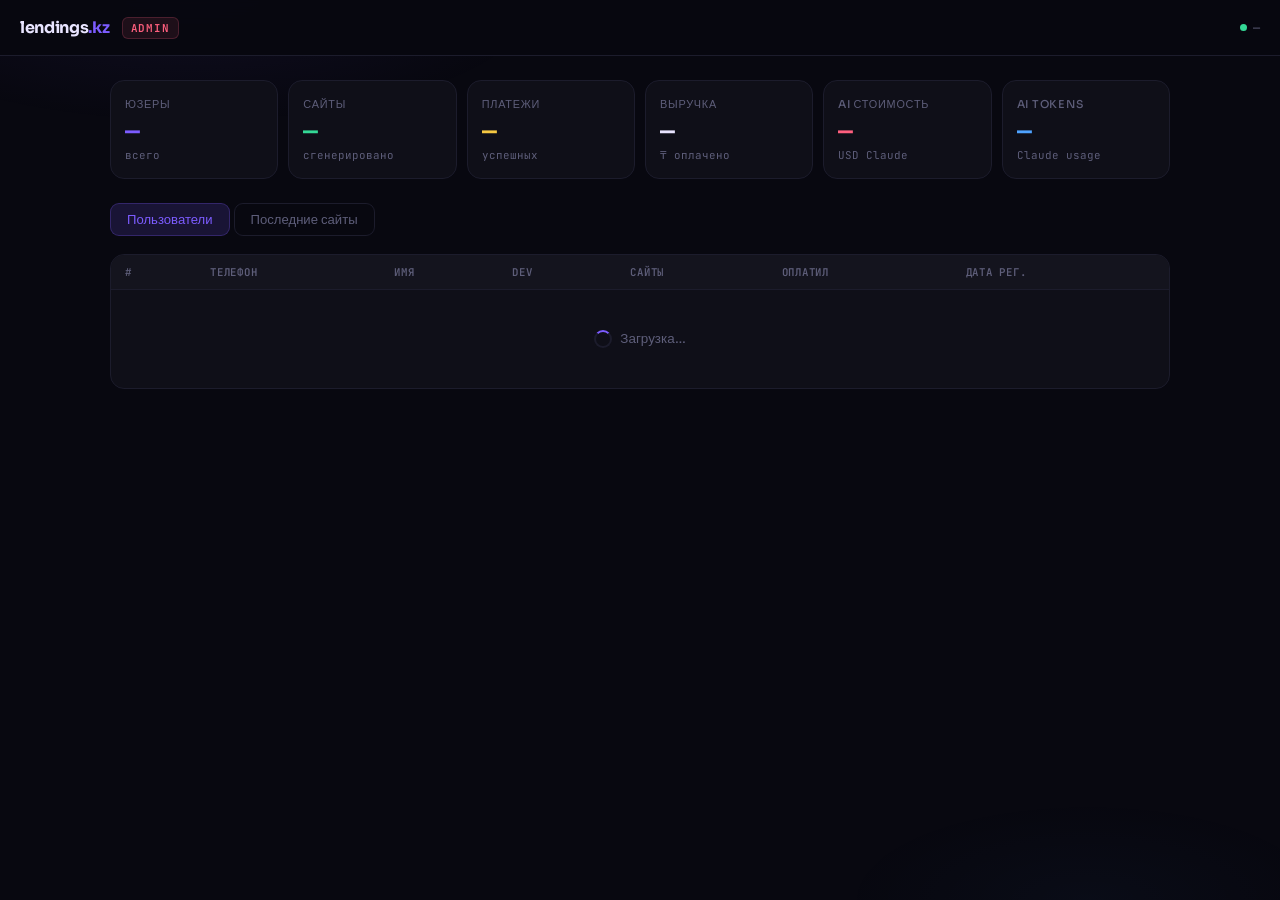
==== commit d0b561b8: "refactor: major UI/UX overhaul, design system polish, auth screen, dashboard screen etc" ====
--- a/templates/admin.html
+++ b/templates/admin.html
@@ -218,29 +218,29 @@
 
 <main class="content">
 
-  <!-- Stats -->
+  <!-- stats -->
   <div class="stats-grid">
     <div class="stat-card"><div class="stat-label">Юзеры</div><div class="stat-value accent" id="s-users">—</div><div class="stat-sub">всего</div></div>
     <div class="stat-card"><div class="stat-label">Сайты</div><div class="stat-value green" id="s-sites">—</div><div class="stat-sub">сгенерировано</div></div>
     <div class="stat-card"><div class="stat-label">Платежи</div><div class="stat-value yellow" id="s-paid-count">—</div><div class="stat-sub">успешных</div></div>
     <div class="stat-card"><div class="stat-label">Выручка</div><div class="stat-value white" id="s-paid-sum">—</div><div class="stat-sub">₸ оплачено</div></div>
     <div class="stat-card"><div class="stat-label">AI стоимость</div><div class="stat-value red" id="s-cost">—</div><div class="stat-sub">USD Claude</div></div>
-    <div class="stat-card"><div class="stat-label">AI токены</div><div class="stat-value blue" id="s-tokens">—</div><div class="stat-sub">использовано</div></div>
-  </div>
-
-  <!-- Tabs -->
+    <div class="stat-card"><div class="stat-label">AI tokens</div><div class="stat-value blue" id="s-tokens">—</div><div class="stat-sub">Claude usage</div></div>
+  </div>
+
+  <!-- tabs -->
   <div class="tabs">
     <button class="tab-btn active" onclick="switchTab('users')">Пользователи</button>
     <button class="tab-btn" onclick="switchTab('sites')">Последние сайты</button>
   </div>
 
-  <!-- Users panel -->
+  <!-- users panel -->
   <div class="panel active" id="panel-users">
     <div class="table-wrap">
       <div class="table-scroll">
         <table>
           <thead><tr>
-            <th>#</th><th>Телефон</th><th>Имя</th><th>Токены</th>
+            <th>#</th><th>Телефон</th><th>Имя</th><th>Dev</th>
             <th>Сайты</th><th>Оплатил</th><th>Дата рег.</th>
           </tr></thead>
           <tbody id="users-tbody"><tr class="state-row"><td colspan="7"><span class="spinner"></span>Загрузка…</td></tr></tbody>
@@ -249,13 +249,13 @@
     </div>
   </div>
 
-  <!-- Sites panel -->
+  <!-- sites panel -->
   <div class="panel" id="panel-sites">
     <div class="table-wrap">
       <div class="table-scroll">
         <table>
           <thead><tr>
-            <th>Телефон</th><th>Имя</th><th>Сайт</th><th>Токены</th><th>Дата</th><th></th>
+            <th>Телефон</th><th>Имя</th><th>Сайт</th><th>Dev</th><th>Дата</th><th></th>
           </tr></thead>
           <tbody id="sites-tbody"><tr class="state-row"><td colspan="6"><span class="spinner"></span>Загрузка…</td></tr></tbody>
         </table>
@@ -265,7 +265,7 @@
 
 </main>
 
-<!-- User detail modal -->
+<!-- user detail modal -->
 <div class="modal-overlay" id="userModal" onclick="closeModalOutside(event)">
   <div class="modal" id="modalContent">
     <div class="modal-header">
@@ -281,6 +281,7 @@
 <script>
 const esc = s => { const d = document.createElement('div'); d.textContent = s??''; return d.innerHTML; };
 const fmt = n => n >= 1e6 ? (n/1e6).toFixed(1)+'M' : n >= 1e3 ? (n/1e3).toFixed(1)+'K' : String(n??0);
+const identity = u => u?.phone || u?.email || '—';
 
 function setVal(id, v) {
   const el = document.getElementById(id);
@@ -311,7 +312,7 @@
   } else {
     tbody.innerHTML = d.recent_sites.map(s => `
       <tr onclick="openUser(${s.user_id})">
-        <td class="mono">${esc(s.phone)}</td>
+        <td class="mono">${esc(s.phone || s.email || '—')}</td>
         <td>${esc(s.name||'—')}</td>
         <td class="ellipsis" title="${esc(s.title)}">${esc(s.title||'—')}</td>
         <td><span class="badge badge-purple">${esc(String(s.tokens_used??0))}</span></td>
@@ -340,9 +341,9 @@
   tbody.innerHTML = users.map((u,i) => `
     <tr onclick="openUser(${u.id})">
       <td class="mono" style="color:var(--muted2)">${i+1}</td>
-      <td class="mono">${esc(u.phone)}</td>
+      <td class="mono">${esc(identity(u))}</td>
       <td>${esc(u.name||'—')}</td>
-      <td><span class="badge badge-purple">${u.tokens}</span></td>
+      <td><span class="badge badge-purple">${u.dev_credits ?? u.tokens}</span></td>
       <td><span class="badge badge-green">${u.sites_count}</span></td>
       <td>${u.paid_total > 0 ? `<span class="badge badge-yellow">${Number(u.paid_total).toLocaleString('ru')} ₸</span>` : '<span style="color:var(--muted2)">—</span>'}</td>
       <td class="mono">${esc((u.created||'').slice(0,10))}</td>
@@ -358,15 +359,15 @@
   const d = await r.json();
   const u = d.user;
 
-  document.getElementById('modalTitle').textContent = u.name || u.phone;
+  document.getElementById('modalTitle').textContent = u.name || identity(u);
 
   const paidTotal = d.payments.filter(p=>p.status==='paid').reduce((s,p)=>s+p.amount,0);
   const genCount  = d.token_log.filter(l=>l.delta<0).length;
 
   const fmtK  = n => n ? (n>=1000 ? (n/1000).toFixed(1)+'K' : String(n)) : '—';
   const fmtReason = r => {
-    if (!r) return 'Начальные токены';
-    if (r.startsWith('site_generate:')) return 'Генерация сайта';
+    if (!r) return 'Начальные Development Credits';
+    if (r.startsWith('site_generate:')) return 'Создание страницы';
     if (r.startsWith('kaspi_payment:')) return 'Пополнение Kaspi';
     if (r === 'admin_grant') return 'Начислено админом';
     return r;
@@ -381,7 +382,7 @@
           <div class="site-card-top">
             <div class="site-card-title" title="${esc(s.title)}">${esc(s.title||s.slug)}</div>
             <div style="display:flex;align-items:center;gap:8px;flex-shrink:0">
-              <span class="badge badge-purple">${s.tokens_used} tok</span>
+              <span class="badge badge-purple">${s.tokens_used} dev</span>
               <a href="/site/${esc(s.slug)}" target="_blank" class="site-open-link">
                 Открыть <svg width="10" height="10" viewBox="0 0 24 24" fill="none" stroke="currentColor" stroke-width="2.5" stroke-linecap="round"><line x1="7" y1="17" x2="17" y2="7"/><polyline points="7 7 17 7 17 17"/></svg>
               </a>
@@ -431,28 +432,31 @@
 
   // Payments
   const paymentsHtml = d.payments.length
-    ? `<div class="pay-list">${d.payments.map(p=>`
-        <div class="pay-row">
+    ? `<div class="pay-list">${d.payments.map(p=>{
+        const creditInfo = p.payment_kind === 'promo_credits'
+          ? `+${p.promo_credits||0} Promotion Credits`
+          : `+${p.dev_credits||p.tokens||0} Development Credits`;
+        return `<div class="pay-row">
           <div class="pay-amount" style="color:${p.status==='paid'?'var(--green)':'var(--muted)'}">${Number(p.amount).toLocaleString('ru')} ₸</div>
-          <div class="pay-info">+${p.tokens} токенов · <span style="color:${p.status==='paid'?'var(--green)':p.status==='pending'?'var(--yellow)':'var(--red)'}">${p.status}</span></div>
+          <div class="pay-info">${creditInfo} · <span style="color:${p.status==='paid'?'var(--green)':p.status==='pending'?'var(--yellow)':'var(--red)'}">${p.status}</span></div>
           <div class="pay-date">${esc((p.created||'').slice(0,10))}</div>
-        </div>`).join('')}
+        </div>`}).join('')}
       </div>`
     : '<div class="empty-sub">Платежей нет</div>';
 
   document.getElementById('modalBody').innerHTML = `
     <div class="user-hero">
-      <div class="user-avatar">${esc((u.name||u.phone).slice(0,1).toUpperCase())}</div>
+      <div class="user-avatar">${esc((u.name || identity(u)).slice(0,1).toUpperCase())}</div>
       <div>
         <div class="user-name">${esc(u.name||'Без имени')}</div>
-        <div class="user-meta">${esc(u.phone)} · ID ${u.id} · с ${esc((u.created||'').slice(0,10))}</div>
+        <div class="user-meta">${esc(identity(u))} · ID ${u.id} · с ${esc((u.created||'').slice(0,10))}</div>
       </div>
     </div>
 
     <div class="user-stats">
       <div class="user-stat">
-        <div class="user-stat-val" style="color:var(--accent)">${u.tokens}</div>
-        <div class="user-stat-lbl">токенов</div>
+        <div class="user-stat-val" style="color:var(--accent)">${u.dev_credits ?? u.tokens}</div>
+        <div class="user-stat-lbl">Dev Credits</div>
       </div>
       <div class="user-stat">
         <div class="user-stat-val" style="color:var(--green)">${d.sites.length}</div>
@@ -469,7 +473,7 @@
     </div>
 
     <div>
-      <div class="sub-title">Начислить токены</div>
+      <div class="sub-title">Начислить Development Credits</div>
       <div class="add-tokens-form">
         <input type="number" class="add-tokens-input" id="addAmt" placeholder="100" min="1" max="9999">
         <button class="add-tokens-btn" onclick="addTokens(${u.id})">+ Начислить</button>
@@ -488,7 +492,7 @@
     </div>
 
     <div>
-      <div class="sub-title">История токенов</div>
+      <div class="sub-title">История Development Credits</div>
       ${logHtml}
     </div>
   `;
@@ -503,7 +507,7 @@
   });
   const d = await r.json();
   if (d.ok) {
-    document.getElementById('addResult').textContent = `✓ баланс: ${d.tokens}`;
+    document.getElementById('addResult').textContent = `✓ баланс: ${d.dev_credits ?? d.tokens}`;
     loadUsers(); loadStats();
   }
 }
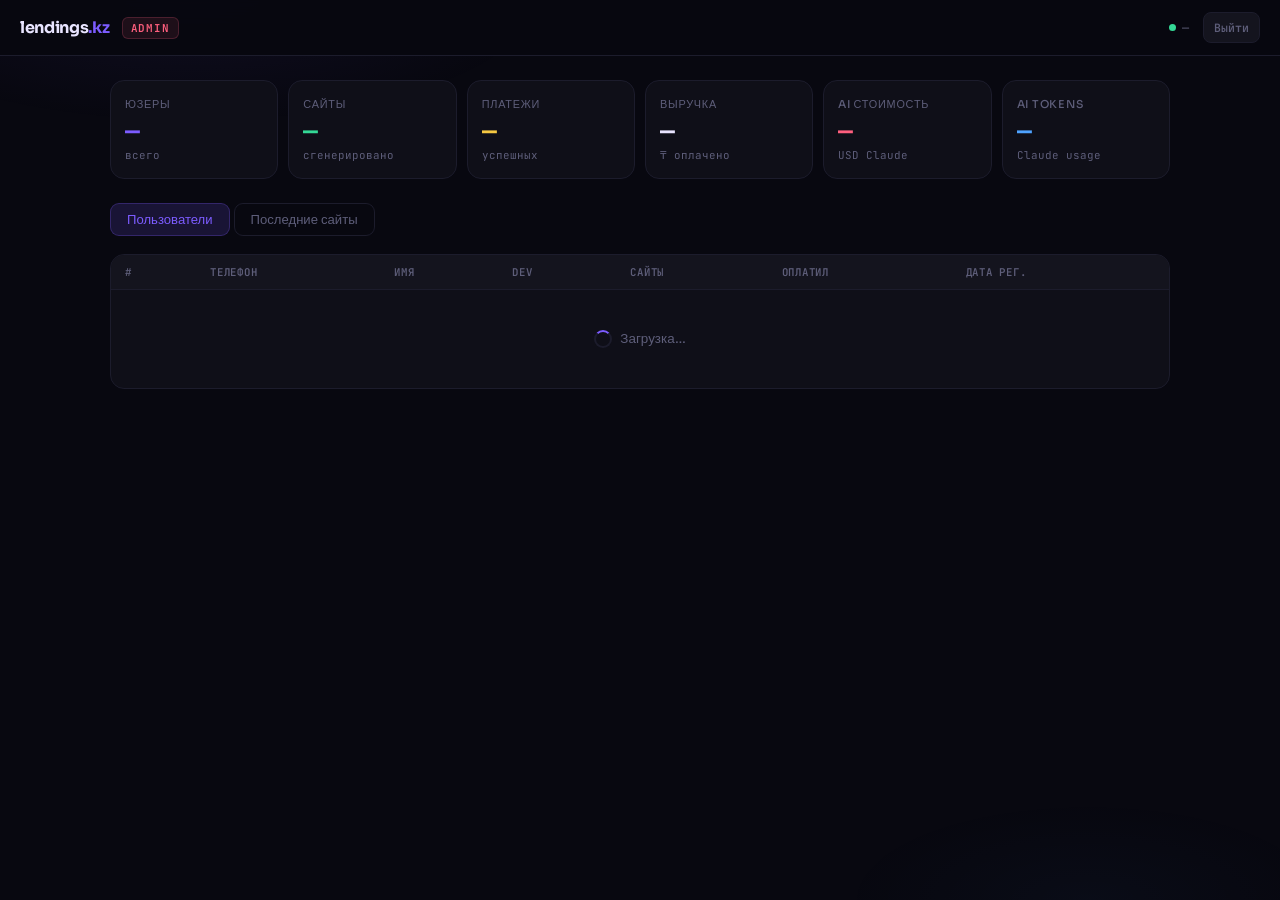
==== commit 065c9dfa: "Add separate admin authentication" ====
--- a/templates/admin.html
+++ b/templates/admin.html
@@ -34,6 +34,10 @@
     animation:pulse 2s ease-in-out infinite;flex-shrink:0;}
   @keyframes pulse{0%,100%{opacity:1;transform:scale(1)}50%{opacity:.4;transform:scale(.7)}}
   .live-label{font-size:.74rem;color:var(--muted);font-family:var(--mono);display:flex;align-items:center;gap:6px;}
+  .header-right{display:flex;align-items:center;gap:14px;}
+  .logout-btn{background:var(--surface2);border:1px solid var(--border);color:var(--muted);
+    border-radius:8px;padding:7px 10px;font:600 .72rem var(--mono);cursor:pointer;transition:all .2s;}
+  .logout-btn:hover{color:var(--text);border-color:var(--muted2);}
 
   /* Content */
   .content{position:relative;z-index:1;max-width:1100px;margin:0 auto;padding:24px 20px 60px;}
@@ -210,9 +214,15 @@
     <div class="logo">lendings<span>.kz</span></div>
     <span class="admin-badge">Admin</span>
   </div>
-  <div class="live-label">
-    <div class="live-dot"></div>
-    <span id="liveTs">—</span>
+  <div class="header-right">
+    <div class="live-label">
+      <div class="live-dot"></div>
+      <span id="liveTs">—</span>
+    </div>
+    <form method="post" action="/admin/logout">
+      <input type="hidden" name="csrf_token" value="{{ csrf_token }}">
+      <button class="logout-btn" type="submit">Выйти</button>
+    </form>
   </div>
 </header>
 
@@ -366,7 +376,7 @@
 
   const fmtK  = n => n ? (n>=1000 ? (n/1000).toFixed(1)+'K' : String(n)) : '—';
   const fmtReason = r => {
-    if (!r) return 'Начальные Development Credits';
+    if (!r) return 'Начальные кредиты разработки';
     if (r.startsWith('site_generate:')) return 'Создание страницы';
     if (r.startsWith('kaspi_payment:')) return 'Пополнение Kaspi';
     if (r === 'admin_grant') return 'Начислено админом';
@@ -434,8 +444,8 @@
   const paymentsHtml = d.payments.length
     ? `<div class="pay-list">${d.payments.map(p=>{
         const creditInfo = p.payment_kind === 'promo_credits'
-          ? `+${p.promo_credits||0} Promotion Credits`
-          : `+${p.dev_credits||p.tokens||0} Development Credits`;
+          ? `+${p.promo_credits||0} кредитов продвижения`
+          : `+${p.dev_credits||p.tokens||0} кредитов разработки`;
         return `<div class="pay-row">
           <div class="pay-amount" style="color:${p.status==='paid'?'var(--green)':'var(--muted)'}">${Number(p.amount).toLocaleString('ru')} ₸</div>
           <div class="pay-info">${creditInfo} · <span style="color:${p.status==='paid'?'var(--green)':p.status==='pending'?'var(--yellow)':'var(--red)'}">${p.status}</span></div>
@@ -473,7 +483,7 @@
     </div>
 
     <div>
-      <div class="sub-title">Начислить Development Credits</div>
+      <div class="sub-title">Начислить кредиты разработки</div>
       <div class="add-tokens-form">
         <input type="number" class="add-tokens-input" id="addAmt" placeholder="100" min="1" max="9999">
         <button class="add-tokens-btn" onclick="addTokens(${u.id})">+ Начислить</button>
@@ -492,7 +502,7 @@
     </div>
 
     <div>
-      <div class="sub-title">История Development Credits</div>
+      <div class="sub-title">История кредитов разработки</div>
       ${logHtml}
     </div>
   `;
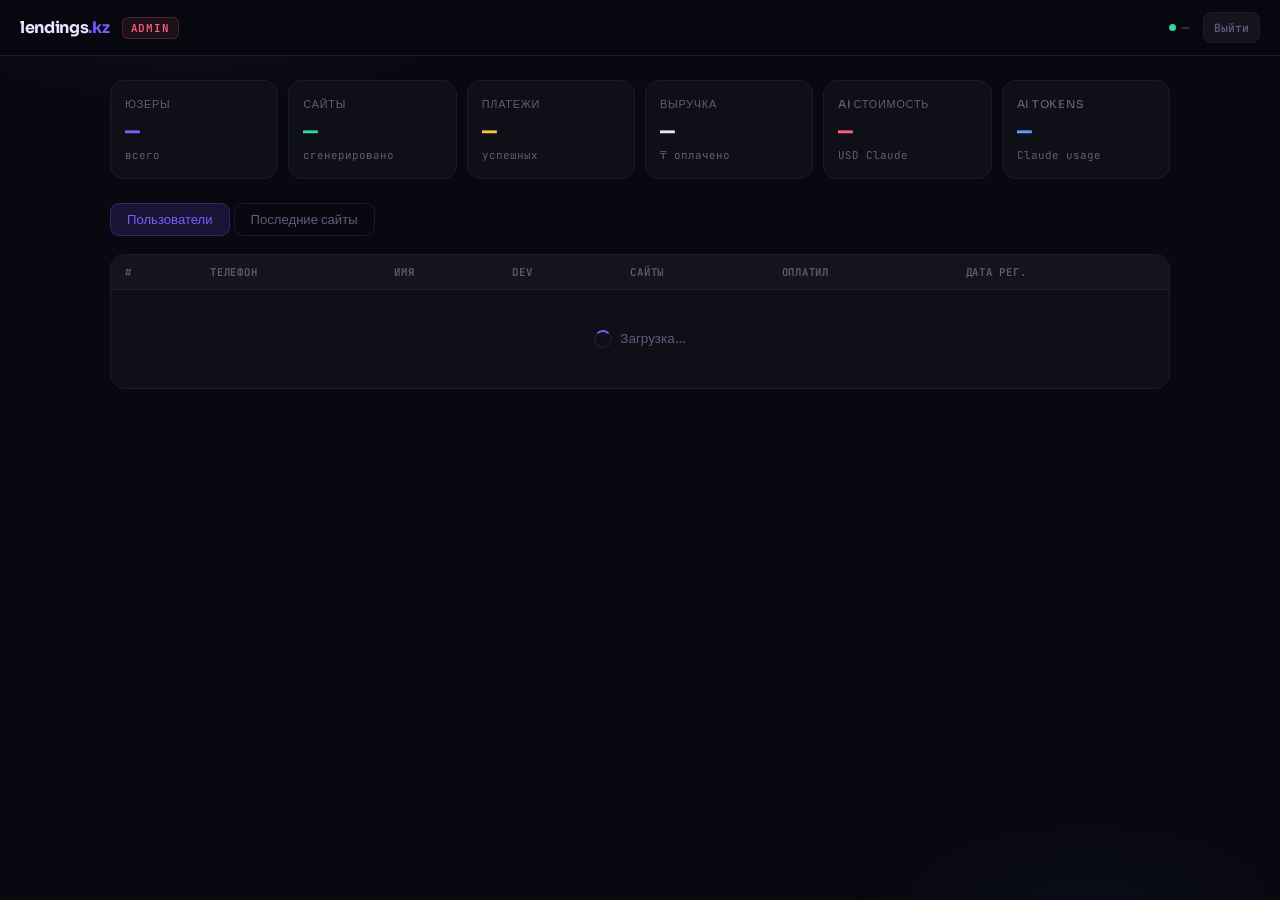
==== commit 713865eb: "Sync production changes and setup GitHub Actions" ====
--- a/templates/admin.html
+++ b/templates/admin.html
@@ -482,12 +482,22 @@
       </div>
     </div>
 
-    <div>
-      <div class="sub-title">Начислить кредиты разработки</div>
-      <div class="add-tokens-form">
-        <input type="number" class="add-tokens-input" id="addAmt" placeholder="100" min="1" max="9999">
-        <button class="add-tokens-btn" onclick="addTokens(${u.id})">+ Начислить</button>
-        <span class="add-tokens-result" id="addResult"></span>
+    <div style="display: flex; gap: 24px; flex-wrap: wrap;">
+      <div>
+        <div class="sub-title">Начислить кредиты разработки</div>
+        <div class="add-tokens-form">
+          <input type="number" class="add-tokens-input" id="addAmt" placeholder="100" min="1" max="9999">
+          <button class="add-tokens-btn" onclick="addTokens(${u.id})">+ Начислить</button>
+          <span class="add-tokens-result" id="addResult"></span>
+        </div>
+      </div>
+      <div>
+        <div class="sub-title">Начислить слоты на создание сайтов</div>
+        <div class="add-tokens-form">
+          <input type="number" class="add-tokens-input" id="addSlotsAmt" placeholder="1" min="1" max="99">
+          <button class="add-tokens-btn" onclick="addSlots(${u.id})">+ Начислить</button>
+          <span class="add-tokens-result" id="addSlotsResult"></span>
+        </div>
       </div>
     </div>
 
@@ -522,6 +532,20 @@
   }
 }
 
+async function addSlots(uid) {
+  const amt = parseInt(document.getElementById('addSlotsAmt').value);
+  if (!amt || amt < 1) return;
+  const r = await fetch(`/admin/api/user/${uid}/add-slots`, {
+    method:'POST', headers:{'Content-Type':'application/json'},
+    body: JSON.stringify({amount: amt})
+  });
+  const d = await r.json();
+  if (d.ok) {
+    document.getElementById('addSlotsResult').textContent = `✓ слотов: ${d.site_slots}`;
+    loadUsers(); loadStats();
+  }
+}
+
 function closeModal() { document.getElementById('userModal').classList.remove('show'); }
 function closeModalOutside(e) { if (e.target === document.getElementById('userModal')) closeModal(); }
 document.addEventListener('keydown', e => { if (e.key === 'Escape') closeModal(); });
